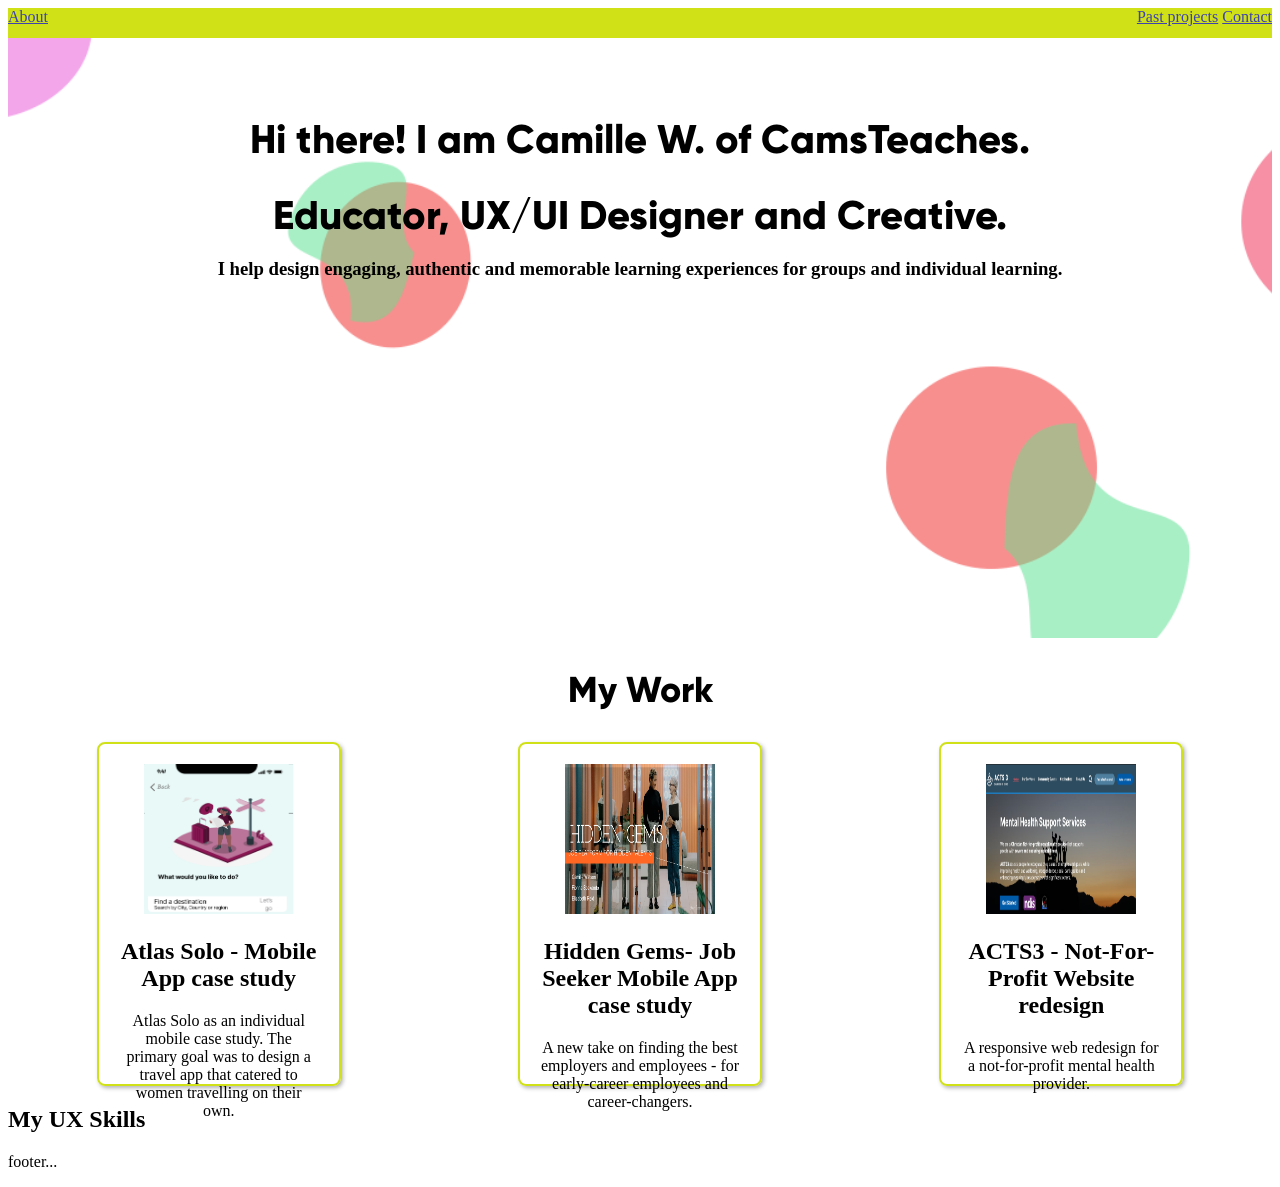
==== index.html @ 4833d4ca "correct name" ====
<!DOCTYPE html>
<html lang="en">
<head>
  <meta charset="UTF-8">
  
    <link rel="stylesheet" type="text/css" href="CSS/Portfolio.css">
  </title>
</head>
<body>
  <nav class="navbar">
   <div class="nav">
    <div class="left">
    <a href="#">About</a>
  </div>
    <div class="right">
    <a href="#">Past projects</a>
    <a href="#">Contact</a>
  </div>
  </div>
  
  </nav>
  <div class="hero">
      <h1>Hi there! I am Camille W. of CamsTeaches. 
        <h1>Educator, UX/UI Designer and Creative.</h1> 
        <h3>I help design engaging, authentic and memorable learning experiences for groups and individual learning. </h3>
      </h1>
     
  </div>
    
  
    <main>
     <section>
     <div class="sectionhead"><h1>My Work</h1>
    </div> 
     <div class="card-deck">
    
        <div class="card">
          <img src="images/Atlas Solo Case Study.png" class="card-img-top" alt="travel app" style="width: 150px; height: 150px;">
          <div class="card-body">
          <h2 class="card-title">Atlas Solo - Mobile App case study</h2>
          <p class="card-text">Atlas Solo as an individual mobile case study. The primary goal was to design a travel app that catered to women travelling on their own.</p>
      </div>
        </div>

        
        
            <div class="card">
              <img src="images/Hidden Gems Case study.png" class="card-img-top" alt="Job Seeker App" style="width: 150px; height: 150px;">
              <div class="card-body">
              <h2 class="card-title">Hidden Gems- Job Seeker Mobile App case study</h2>
              <p class="card-text">A new take on finding the best employers and employees - for early-career employees and career-changers.</p>
          </div>
            </div>

              
                <div class="card">
                  <img src="images/ACTS 3 Website redesign.png" class="card-img-top" alt="Not-For-Profit redesign" style="width: 150px; height: 150px;">
                  <div class="card-body">
                  <h2 class="card-title">ACTS3 - Not-For-Profit Website redesign</h2>
                  <p class="card-text">A responsive web redesign for a not-for-profit mental health provider.</p>
                </div>
                </div>
              </section>
      </div>
      <section>
        <div class="My UX Skills"><h1>My UX Skills</h1>


        </div>
      </section>
    </main>
  
    <footer>
      <p>footer...</p>
    </footer>
  
  </body>
  </html>
---- CSS/Portfolio.css ----
@font-face {
  font-family: 'Gilroy';
  src: url("../Fonts/Gilroy-FREE/Gilroy-ExtraBold.otf") format('woff2'), 
       url("../Fonts/Gilroy-FREE/Gilroy-Light.otf") format('woff'); 
  font-weight: normal; 
  font-style: normal;
}
@font-face {
  font-family: 'Baskerville';
  src: url("../Fonts/Libre_Baskerville/LibreBaskerville-Regular.ttf") format('woff2'), 
       url("../Fonts/Libre_Baskerville/LibreBaskerville-Bold.ttf") format('woff');
  font-weight: normal; 
  font-style: normal; 
}
    
    .header, .footer {
      background-color: whitesmoke;
      color: white;
      text-align: center;
     width: 100%;
    }
    .navbar {
      width:100%;
      background-color: #D0E118;
    }
    .nav {
      display:flex;
      height:30px;
      width:100%;
      background-color: #D0E118;
      opacity:70%;
      color: #fff;
      text-align: center;
    }
    .left {
      width:75%;
      text-align:left;
    }
    .right {
      width:25%;
      float:right;
      text-align: right;
    }
    .hero {
      background-image: url("../images/hero\ imsgr.png");
      background-size: cover;
      background-position:center;
      height: 500px;
      color: black;
      text-align:center;
      padding: 50px;
    }
    .hero h1 {
      font-size: 2.5em;
      font-family: 'gilroy', sans-serif;
      margin-bottom: 10px;
    }
    .sectionhead{
      font-size: 1.5em;
      font-family: 'gilroy';
      margin-bottom: 10px;
      text-align: center;
    }
    .card-deck{
      display:flex;
      justify-content: space-around;
    }
    .card {
      width: 200px;
      height: 300px;
      border:2px solid #D0E118;
      border-radius: 8px;
      padding: 20px;
      text-align: center;
      box-shadow: 2px 2px 4px rgba(0, 0, 0, 0.3);
    }
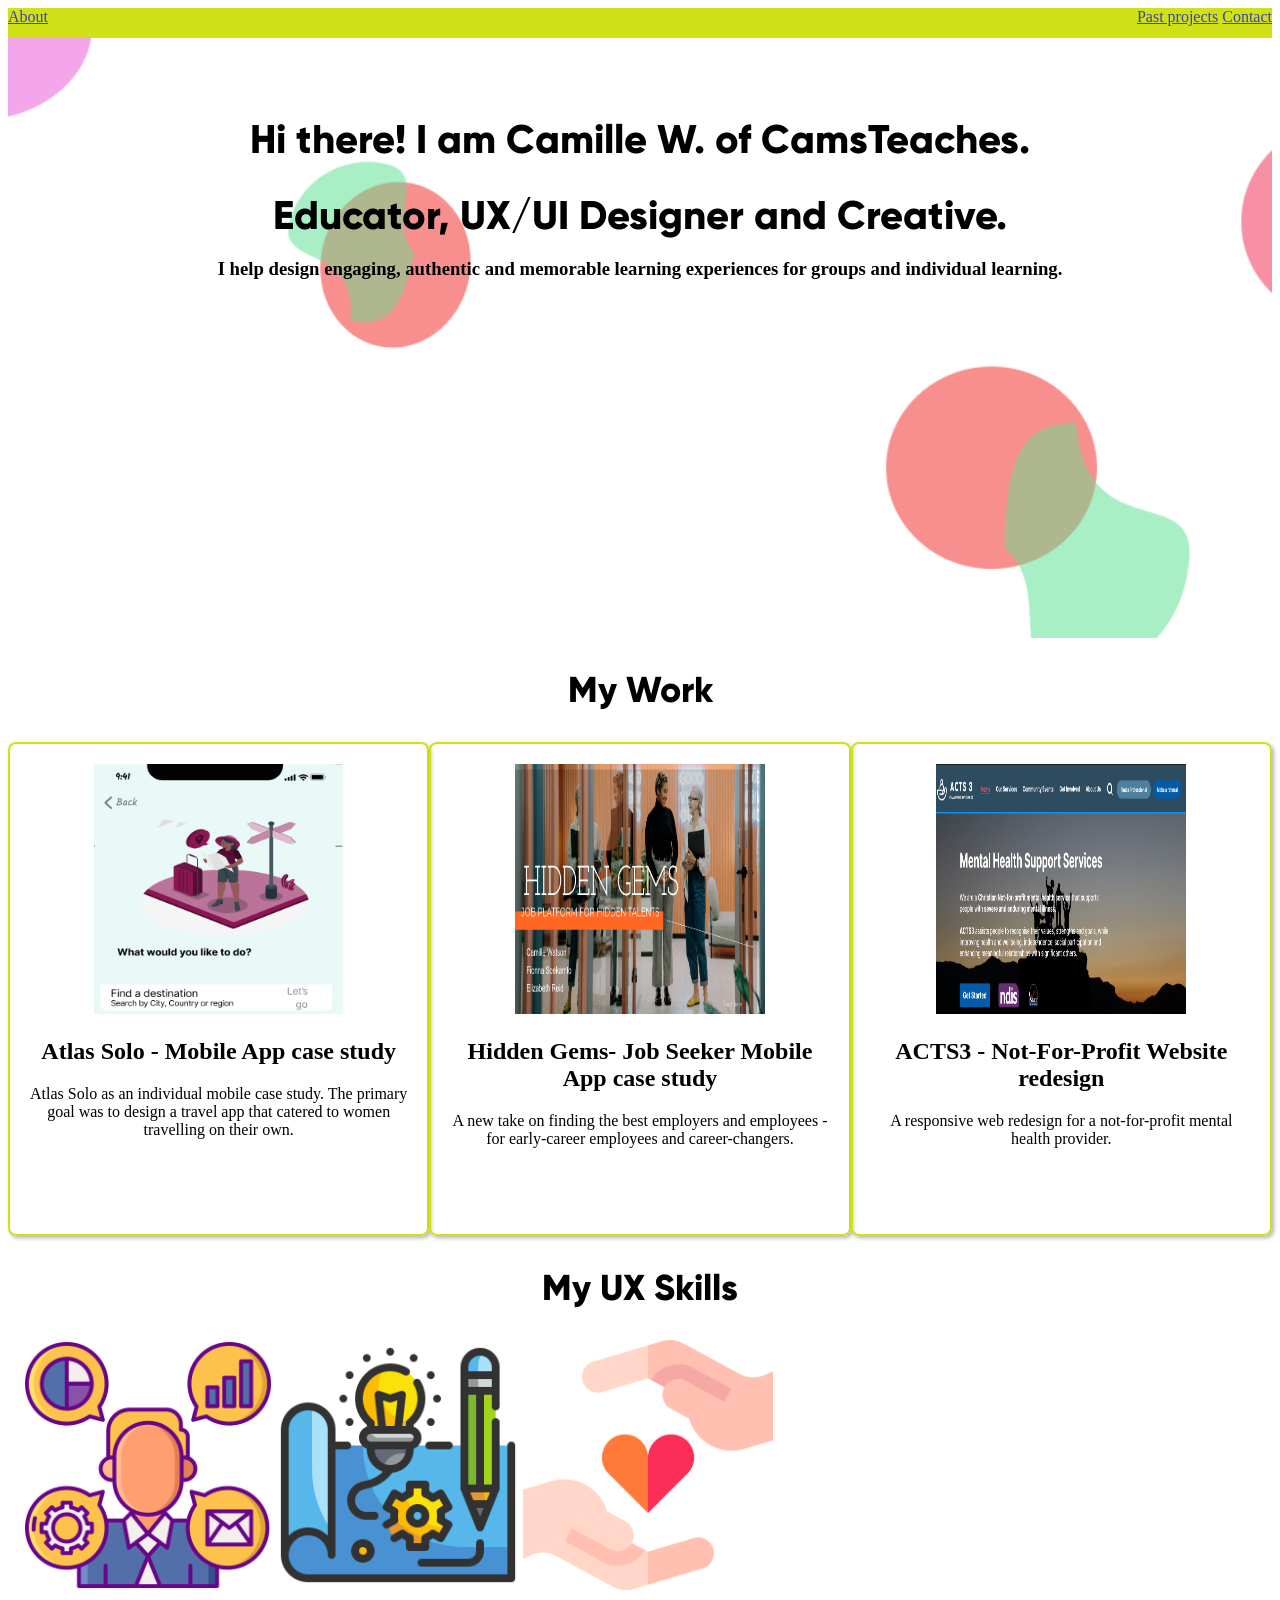
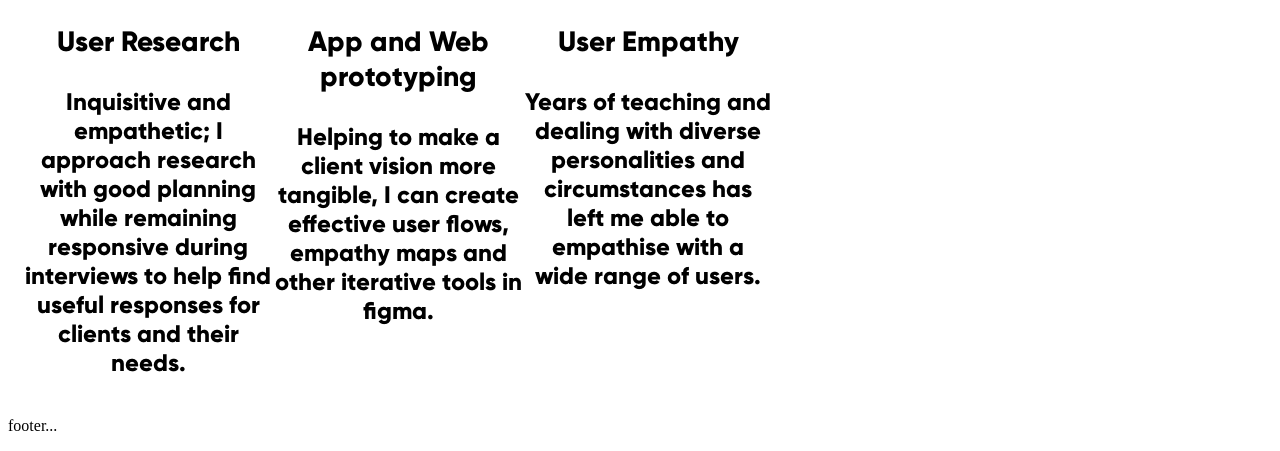
==== commit 172e2aaa: "Challenge 18 edit" ====
--- a/index.html
+++ b/index.html
@@ -35,7 +35,7 @@
      <div class="card-deck">
     
         <div class="card">
-          <img src="images/Atlas Solo Case Study.png" class="card-img-top" alt="travel app" style="width: 150px; height: 150px;">
+          <img src="images/Atlas Solo Case Study.png" class="card-img-top" alt="travel app" style="width: 250px; height: 250px;">
           <div class="card-body">
           <h2 class="card-title">Atlas Solo - Mobile App case study</h2>
           <p class="card-text">Atlas Solo as an individual mobile case study. The primary goal was to design a travel app that catered to women travelling on their own.</p>
@@ -45,7 +45,7 @@
         
         
             <div class="card">
-              <img src="images/Hidden Gems Case study.png" class="card-img-top" alt="Job Seeker App" style="width: 150px; height: 150px;">
+              <img src="images/Hidden Gems Case study.png" class="card-img-top" alt="Job Seeker App" style="width: 250px; height: 250px;">
               <div class="card-body">
               <h2 class="card-title">Hidden Gems- Job Seeker Mobile App case study</h2>
               <p class="card-text">A new take on finding the best employers and employees - for early-career employees and career-changers.</p>
@@ -54,7 +54,7 @@
 
               
                 <div class="card">
-                  <img src="images/ACTS 3 Website redesign.png" class="card-img-top" alt="Not-For-Profit redesign" style="width: 150px; height: 150px;">
+                  <img src="images/ACTS 3 Website redesign.png" class="card-img-top" alt="Not-For-Profit redesign" style="width: 250px; height: 250px;">
                   <div class="card-body">
                   <h2 class="card-title">ACTS3 - Not-For-Profit Website redesign</h2>
                   <p class="card-text">A responsive web redesign for a not-for-profit mental health provider.</p>
@@ -63,9 +63,21 @@
               </section>
       </div>
       <section>
-        <div class="My UX Skills"><h1>My UX Skills</h1>
-
-
+        <div class="myskills"><h1>My UX Skills</h1>
+<div class="flexContainer">
+  <div><img src="images/market-research.png" style="width: 250px; height: 250px;">
+    <h3>User Research</h3>
+    <p>Inquisitive and empathetic; I approach research with good planning while remaining responsive during interviews to help find useful responses for clients and their needs. </p>
+  </div>
+  <div><img src="images/prototype.png" style="width:250px; height:250px">
+  <h3>App and Web prototyping</h3>
+  <p>Helping to make a client vision more tangible, I can create effective user flows, empathy maps and other iterative tools in figma.</p>
+</div>
+<div><img src="images/give-love.png" style="width:250px; height:250px;">
+<h3>User Empathy</h3>
+<p>Years of teaching and dealing with diverse personalities and circumstances has left me able to empathise with a wide range of users.</p>
+</div>
+</div>
         </div>
       </section>
     </main>
--- a/CSS/Portfolio.css
+++ b/CSS/Portfolio.css
@@ -66,12 +66,23 @@
       justify-content: space-around;
     }
     .card {
-      width: 200px;
-      height: 300px;
+      width: 450px;
+      height: 450px;
       border:2px solid #D0E118;
       border-radius: 8px;
       padding: 20px;
       text-align: center;
       box-shadow: 2px 2px 4px rgba(0, 0, 0, 0.3);
     }
-    +    .myskills{
+      font-size: 1.5em;
+      font-family: 'gilroy';
+      margin-bottom: 10px;
+      text-align: center;
+    }
+    .flexContainer {
+      display:flex;
+      width: 33%;
+      padding-left: 15px;
+      padding-right: 15px;
+    }
